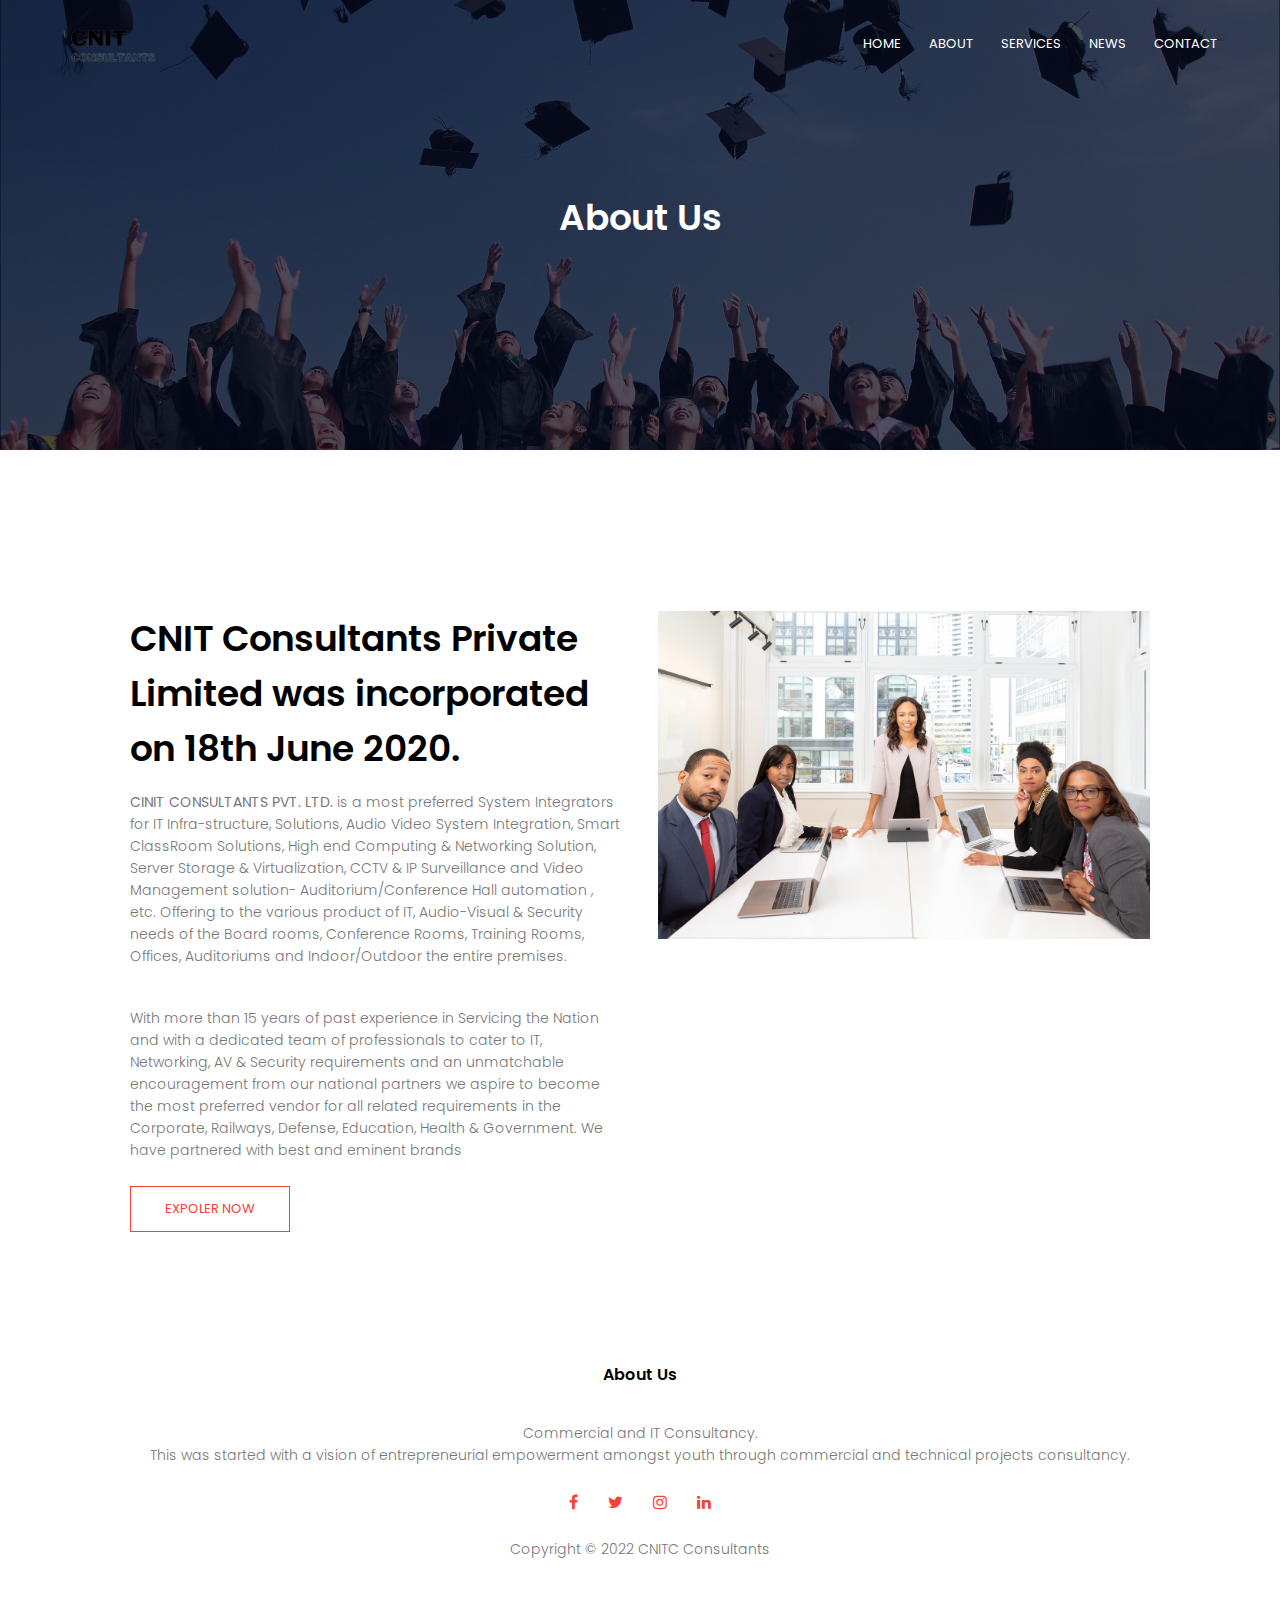
==== about.html @ f8865f2b "about home page completed" ====
<html>
<head>
<meta name="viewport" content="width=device-width, initial-scale=1.0">
<title>CNIT Consultants</title>
<link rel="stylesheet" href="style.css">
<link href="https://fonts.googleapis.com/css?family=Poppins:100,200,300,400,600,700&display=swap" rel="stylesheet">
<link rel="stylesheet" href="https://stackpath.bootstrapcdn.com/font-awesome/4.7.0/css/font-awesome.min.css"> 
</head>
<body>
    <section class="sub-header">
        <nav>
            <a href="index.html"><img src="images/logo_new.png"></a>
            <div class="nav-links" id="navLinks">  
                <i class="fa fa-close" onclick="hideMenu()"></i>
                <ul>
                    <li><a href="index.html">HOME</a></li>
                    <li><a href="about.html">ABOUT</a></li>
                    <li><a href="course.html">SERVICES</a></li>
                    <!-- course to Services -->
                    <li><a href="blog.html">NEWS</a></li>
                    <!-- blog to news -->
                    <li><a href="contact.html">CONTACT</a></li>
                </ul>
            </div>
            <i class="fa fa-bars" onclick="showMenu()"></i>
        </nav>   
            <h1>About Us</h1>
    </section>
    
    
<!------- about us content -------->
    
<section class="about-us">
    <div class="row">
        <div class="about-col">
            <h1>CNIT Consultants Private Limited was incorporated on 18th June 2020.</h1>     
            <p>    
                <strong>CINIT CONSULTANTS PVT. LTD.</strong> is a most preferred System Integrators for IT Infra-structure, Solutions, Audio Video System Integration, Smart ClassRoom Solutions, High end Computing & Networking Solution, Server  Storage & Virtualization, CCTV & IP Surveillance and  Video Management solution- Auditorium/Conference Hall automation , etc.  Offering to the various product of IT, Audio-Visual & Security needs of the Board rooms, Conference Rooms, Training Rooms, Offices, Auditoriums and Indoor/Outdoor the entire premises. 
            </p>
            <p>
                With more than 15 years of past experience in Servicing the Nation and with a dedicated team of professionals to cater to IT, Networking, AV & Security requirements and an unmatchable encouragement from our national partners we aspire to become the most preferred vendor for all related requirements in the Corporate, Railways, Defense, Education, Health & Government. We have partnered with best and eminent brands
            </p>
            <a href="link to button" class="hero-btn red-btn">EXPOLER NOW</a>
            <!-- add a button to for the drop down to roll down the more information about the company -->
        </div>
        <div class="about-col">
            <img src="images/about.jpg">
        </div>
    </div>    
</section>
    
<!-------- footer ---------->

<section class="footer">
            <h4>About Us</h4>
            <p>Commercial and IT Consultancy. </br> This was started with a vision of entrepreneurial empowerment amongst youth through commercial and technical projects consultancy. 
            </p>
        <div class="icons">
            <i class="fa fa-facebook"></i>
            <i class="fa fa-twitter"></i>
            <i class="fa fa-instagram"></i>
            <i class="fa fa-linkedin"></i>
        </div>
        <p>Copyright &copy; 2022 CNITC Consultants</p>
</section>    
  
  
<!----JavaScript for toggle menu---->
<script>
    var navLinks = document.getElementById("navLinks");

    function showMenu() {
        navLinks.style.right = "0";
    }

    function hideMenu() {
        navLinks.style.right = "-200px";
    }
</script> 
    
</body>
</html>
---- style.css ----
*{
    margin: 0;
    padding: 0;
    font-family: 'Poppins', sans-serif;
}
.header{
    min-height: 100vh;
    width: 100%;
    background-image: linear-gradient(rgba(4,9,30,0.7),rgba(4,9,30,0.7)),url(images/banner.png);
    background-position: center;
    background-size: cover;
    position: relative;
    overflow: hidden;
}

nav{
    display: flex;
    padding: 2% 4%;
    justify-content: space-between;
    align-items: center;
}
nav img{
    width: 135px;
}
.nav-links{
    flex: 1;
    text-align: right;
}
.nav-links ul li{
    list-style: none;
    display: inline-block;
    padding: 8px 12px;
    position: relative;
}
.nav-links ul li a{
    color: #fff;
    text-decoration: none;
    font-size: 13px;
}
.nav-links ul li::after{
    content: '';
    width: 0%;
    height: 2px;
    background: #f44336;
    display: block;
    margin: auto;
    transition: .5s;    
}
.nav-links ul li:hover::after{
    width: 100%;
}
nav .fa{
    display: none;
}

.text-box{
    width: 90%;
    color: #fff;
    position: absolute;
    top: 50%;
    left: 50%;
    transform: translate(-50%, -50%);
    text-align: center;
}
.text-box h1{
    font-size: 62px;
}
.text-box p{
    margin: 20px 0 40px;
    font-size: 14px;
    color: #fff;
}
.hero-btn {
    display: inline-block;
    text-decoration: none;
    color: #fff;
    border: 1px solid #fff;
    padding: 12px 34px;
    font-size: 13px;
    background: transparent;
    position: relative;
    cursor: pointer;
    transition: 1s;
}

.hero-btn:hover{
    border: 1px solid #f44336;
    background: #f44336;
}


@media(max-width: 700px)
{
   .nav-links ul li
    {
        display: block;
    }
    .nav-links
    {
        position: fixed;
        background: #f44336;
        height: 100vh;
        width: 200px;
        top: 0;
        right: -200px;
        text-align: left;
        z-index: 2;
        transition: 0.5s;
    }
    .nav-links ul{
        padding: 30px;
    }
    nav .fa{
        display: block;
        color: #fff;
        margin: 10px;
        font-size: 22px;
        cursor: pointer; 
    }
    .text-box h1{
        font-size: 20px;
    }
}

/*---------- course --------*/

.course{
    width: 80%;
    margin: auto;
    text-align: center;
    padding-top: 100px;
}
h1{
    font-size: 36px;
    font-weight: 600;
}
.list-items{
    padding: 20px;
    color: #777;
    font-size: 14px;
    font-weight: 300;
    line-height: 22px;
}
p{
    color: #777;
    font-size: 14px;
    font-weight: 300;
    line-height: 22px;
    padding: 10px;
}
.row{
    margin-top: 5%;
    display: flex;
    justify-content: space-between;  
}
  
.course-col{
    flex-basis: 31%;
    background: #fff3f3;
    border-radius: 10px;
    margin-bottom: 5%;
    padding: 20px 12px;
    box-sizing: border-box;
    transition: .5s;
}
h3{
    text-align: center;
    font-weight: 600;
    margin: 10px 0;
}
.course-col:hover{
    box-shadow: 0 0 20px 0px rgba(0, 0, 0, 0.2);
}

@media (max-width:700px){
    .row{
        flex-direction: column;
    }
} 

/*---------------- campus ----------------*/

.campus{
    width: 80%;
    margin: auto;
    text-align: center;
    padding-top: 50px;
}
.campus-col{
    flex-basis: 32%;
    border-radius: 10px;
    margin-bottom: 30px;
    position: relative;
    overflow: hidden;
}
.campus-col img{
    width: 100%;
}

.layer{
    background: transparent;
    height: 100%;
    width: 100%;
    top: 0;
    left: 0;
    position: absolute;
    transition: .5s;
}
.layer:hover{
    background: rgba(226, 0, 0, 0.7);
}
.layer h3{
    width: 100%;
    font-weight: 500;
    color: #fff;
    font-size: 26px;
    bottom: 0;
    left: 50%;
    transform: translateX(-50%);
    position: absolute;
    opacity: 0;
    transition: .5s;
}
.layer:hover h3{
    bottom: 49%;
    opacity: 1;
}

/*-------------- Facilities ----------------*/

.facility{
    width: 80%;
    margin: auto;
    text-align: center;
    padding-top: 100px;
}
.facility-col{
    flex-basis: 31%;
    border-radius: 10px;
    margin-bottom: 5%;
    text-align: left;
}
.facility-col img{
    width: 100%;
    border-radius: 10px;
}
.facility-col p{
    padding: 0;
}
.facility-col h3{
    margin-top: 16px;
    margin-bottom: 15px;
    text-align: left;
}

/*---------------- testimonials ------------------*/

.testimonials{
    width: 80%;
    margin: auto;
    padding-top: 100px;
    text-align: center;
}

.testimonial-col{
    flex-basis: 44%;
    border-radius: 10px;
    margin-bottom: 5%;
    text-align: left;
    background: #fff3f3;
    padding: 25px;
    cursor: pointer;
    display: flex;
}
.testimonial-col img{
    height: 40px;
    margin-left: 5px;
    margin-right: 30px;
    border-radius: 50%;
}
.testimonial-col p{
    padding: 0;
}
.testimonial-col h3{
    margin-top: 15px;
    text-align: left;
}
.testimonial-col .fa{
    color: #f44336;
}

@media(max-width:700px){
    .testimonial-col img{
        margin-left: 0px;
        margin-right: 15px;
    }
}

/*-------- Call To Action ----------*/


.cta{
    margin: 100px auto;
    width: 80%;
    background-image: linear-gradient(rgba(0,0,0,0.7),rgba(0,0,0,0.7)),url(images/banner2.jpg);
    background-position: center;
    background-size: cover;
    border-radius: 10px;
    text-align: center;
    padding: 100px 0;
}
.cta h1{
    color: #fff;
    margin-bottom: 40px; 
    padding: 0; 
}

@media(max-width:700px){
    .cta h1{
        font-size: 24px;
    }
}

/*--------------Footer---------------*/

.footer{
    width: 100%;
    text-align: center;
    padding: 30px 0;
}
.footer h4{
    margin-bottom: 25px;
    margin-top: 20px;
    font-weight: 600;
}

.icons .fa{
    color: #f44336;
    margin: 0 13px;
    cursor: pointer;
    padding: 18px 0;
}
.fa-heart-o{
    color: #f44336;
}


/*--------------- About Us Page --------------*/


.sub-header{
    height: 50vh;
    width: 100%;
    background-image: linear-gradient(rgba(4,9,30,0.7),rgba(4,9,30,0.7)),url(images/background.jpg);
    background-position: center;
    background-size: cover;
    text-align: center;
    color: #fff;
}
.sub-header h1{
    margin-top: 100px;
}
.about-us{
    width: 80%;
    margin: auto;
    padding-top: 80px;
    padding-bottom: 50px;
}

.about-col{
    flex-basis: 48%;
    padding: 30px 2px;
}
.about-col h1{
    padding-top: 0;
}
.about-col p{
    padding: 15px 0 25px;
}

.hero-btn.red-btn{
    border: 1px solid #f44336;
    background: transparent;
    color: #f44336;
}
.hero-btn.red-btn:hover{
    border: 1px solid #f44336;
    background: #f44336;
    color: #fff;
}
.hero-btn.red-btn::after{
    background: #f44336;
}
.hero-btn.red-btn::before{
    background: #f44336;
}
.content-image{
    flex-basis: 50%;
}
.about-col img{
    width: 100%;
}

/*---------- Blog Page -------------*/

.blog-content{
    width: 80%;
    margin: auto;
    padding: 60px 0;
}
.blog-left{
    flex-basis: 65%;
}
.blog-right{
    flex-basis: 32%;
}
.blog-left img{
    width: 100%;
}
.blog-left h2{
    color: #222;
    font-weight: 600;
    margin: 30px 0;
}
.blog-left p{
    color: #999;
    padding: 0;
}

.blog-right h3{
    background: #f44336;
    color: #fff;
    padding: 7px 0;
    font-size: 16px;
    margin-bottom: 20px;
}
.blog-right div{
    display: flex;
    align-items: center;
    justify-content: space-between;
    color: #555;
    padding: 8px;
    box-sizing: border-box;
}

.comment-box{
    border: 1px solid #ccc;
    margin: 50px 0;
    padding: 10px 20px;
}

.comment-box h3{
    text-align: left;
}
.comment-form input, .comment-form textarea{
    width: 100%;
    padding: 10px;
    margin: 15px 0;
    box-sizing: border-box;
    border: none;
    outline: none;
    background: #f0f0f0;
}
.comment-form button{
    margin: 10px 0;
}


@media (max-width:700px){
    .sub-header h1{
        font-size: 24px;
    }
} 


/*------- Contact Us Page ------------*/

.location{
    width: 80%;
    margin: auto;
    padding: 80px 0;
}
.location iframe{
    width: 100%;
}

.contact-us{
    width: 80%;
    margin: auto;
}
.contact-col{
    flex-basis: 48%;
    margin-bottom: 30px;
}

.contact-col div{
    display: flex;
    align-items: center;
    margin-bottom: 40px;
}

.contact-col div .fa{
    font-size: 28px;
    color: #f44336;
    margin: 10px;
    margin-right: 30px;
}
    
.contact-col div p{
    padding: 0;
}
.contact-col div h5{
    font-size: 20px;
    margin-bottom: 5px;
    color: #555;
    font-weight: 400;
    
}
.contact-col input, .contact-col textarea{
    width: 100%;
    padding: 15px;
    margin-bottom: 17px;
    outline: none;
    border: 1px solid #ccc;
}

.footer-link{
    text-decoration: none;
    color: #777;
}
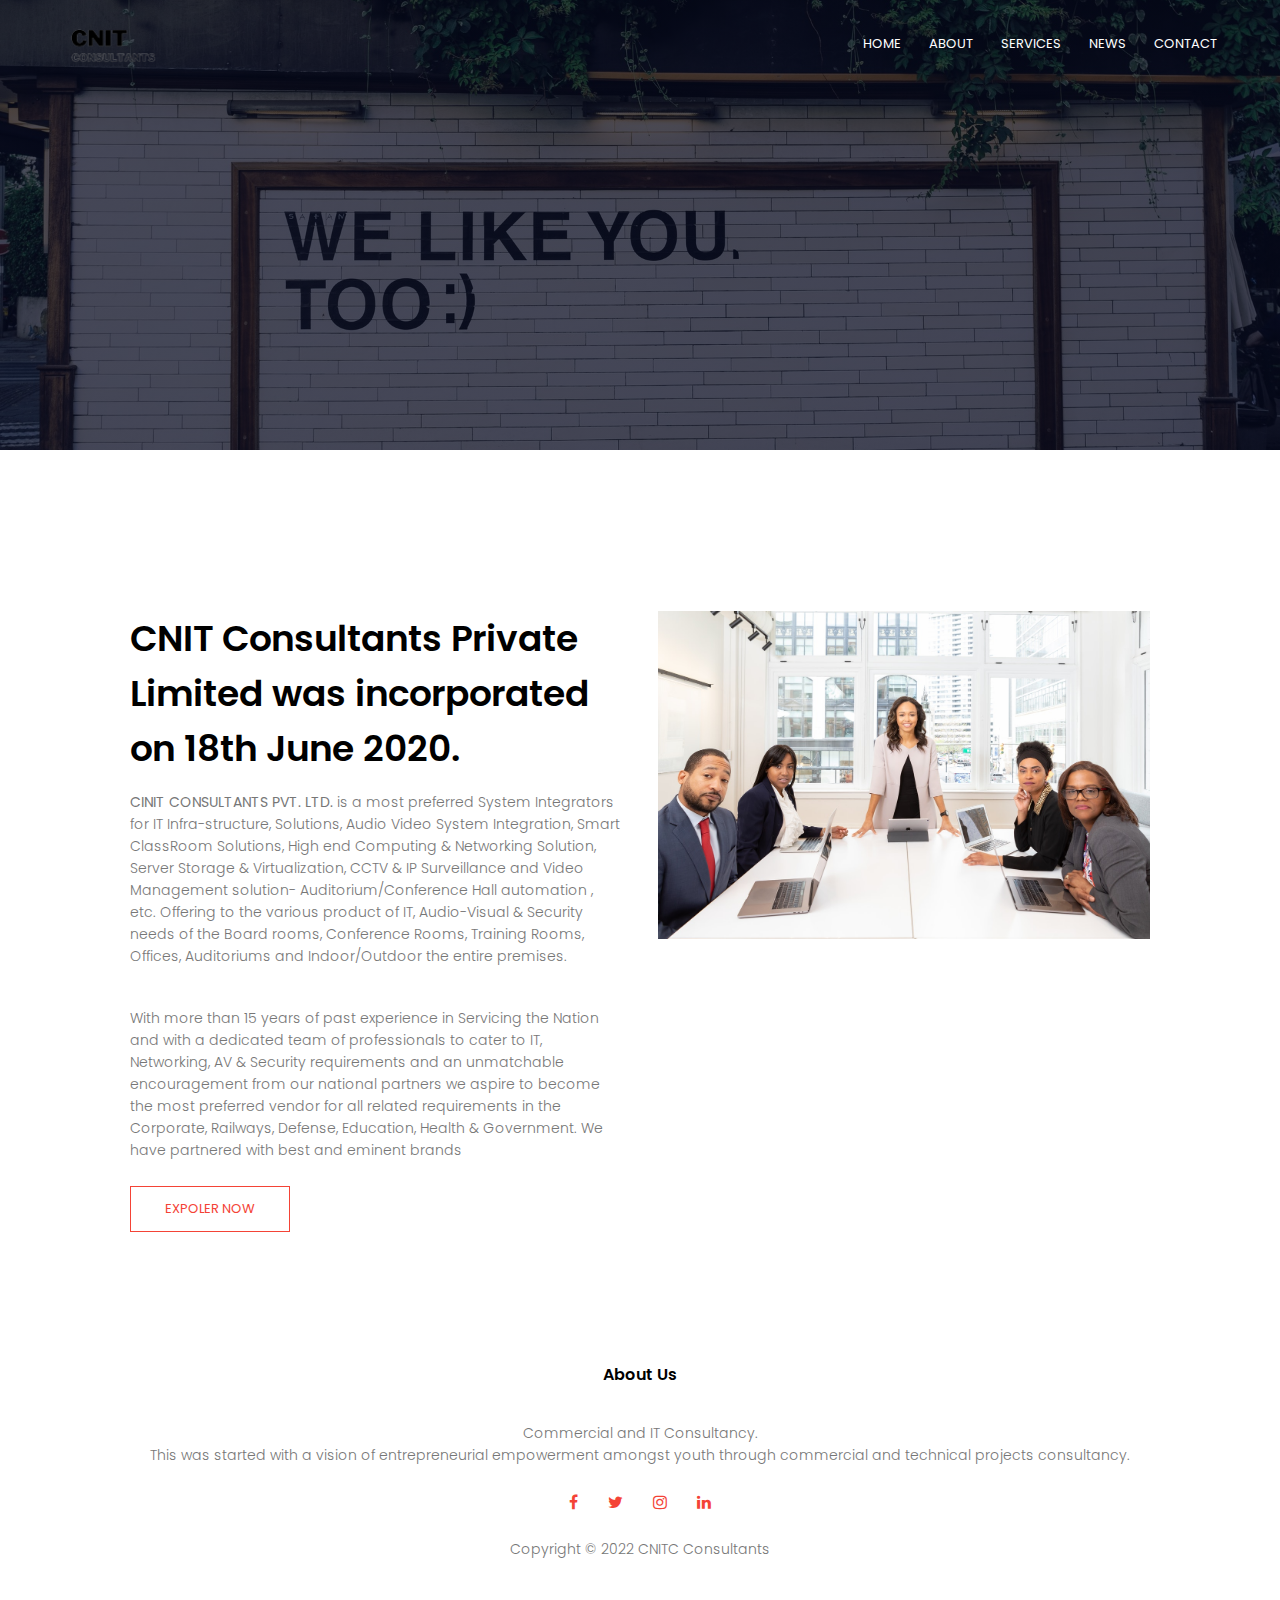
==== commit 6fc2fe40: "clientele add , bg change" ====
--- a/about.html
+++ b/about.html
@@ -24,7 +24,7 @@
             </div>
             <i class="fa fa-bars" onclick="showMenu()"></i>
         </nav>   
-            <h1>About Us</h1>
+            <!-- <h1>About Us</h1> -->
     </section>
     
     
--- a/style.css
+++ b/style.css
@@ -6,7 +6,7 @@
 .header{
     min-height: 100vh;
     width: 100%;
-    background-image: linear-gradient(rgba(4,9,30,0.7),rgba(4,9,30,0.7)),url(images/banner.png);
+    background-image: linear-gradient(rgba(4,9,30,0.7),rgba(4,9,30,0.7)),url(images-1/index-bg.jpg);
     background-position: center;
     background-size: cover;
     position: relative;
@@ -242,6 +242,7 @@
 }
 .facility-col img{
     width: 100%;
+    /* height: 50%; */
     border-radius: 10px;
 }
 .facility-col p{
@@ -253,6 +254,33 @@
     text-align: left;
 }
 
+/*-------------- Clientele ----------------*/
+
+.clientele{
+    width: 90%;
+    margin: auto;
+    text-align: center;
+    padding-top: 100px;
+}
+.clientele-col{
+    flex-basis: 31%;
+    border-radius: 10px;
+    margin-bottom: 0;
+    text-align: center;
+}
+.clientele-col img{
+    width: 90%;
+    border-radius: 10px;
+    
+}
+.clientele-col p{
+    padding: 0;
+}
+.clientele-col h3{
+    margin-top: 16px;
+    margin-bottom: 15px;
+    text-align: center;
+}
 /*---------------- testimonials ------------------*/
 
 .testimonials{
@@ -351,7 +379,7 @@
 .sub-header{
     height: 50vh;
     width: 100%;
-    background-image: linear-gradient(rgba(4,9,30,0.7),rgba(4,9,30,0.7)),url(images/background.jpg);
+    background-image: linear-gradient(rgba(4,9,30,0.7),rgba(4,9,30,0.7)),url(images-1/about-bg.jpg);
     background-position: center;
     background-size: cover;
     text-align: center;
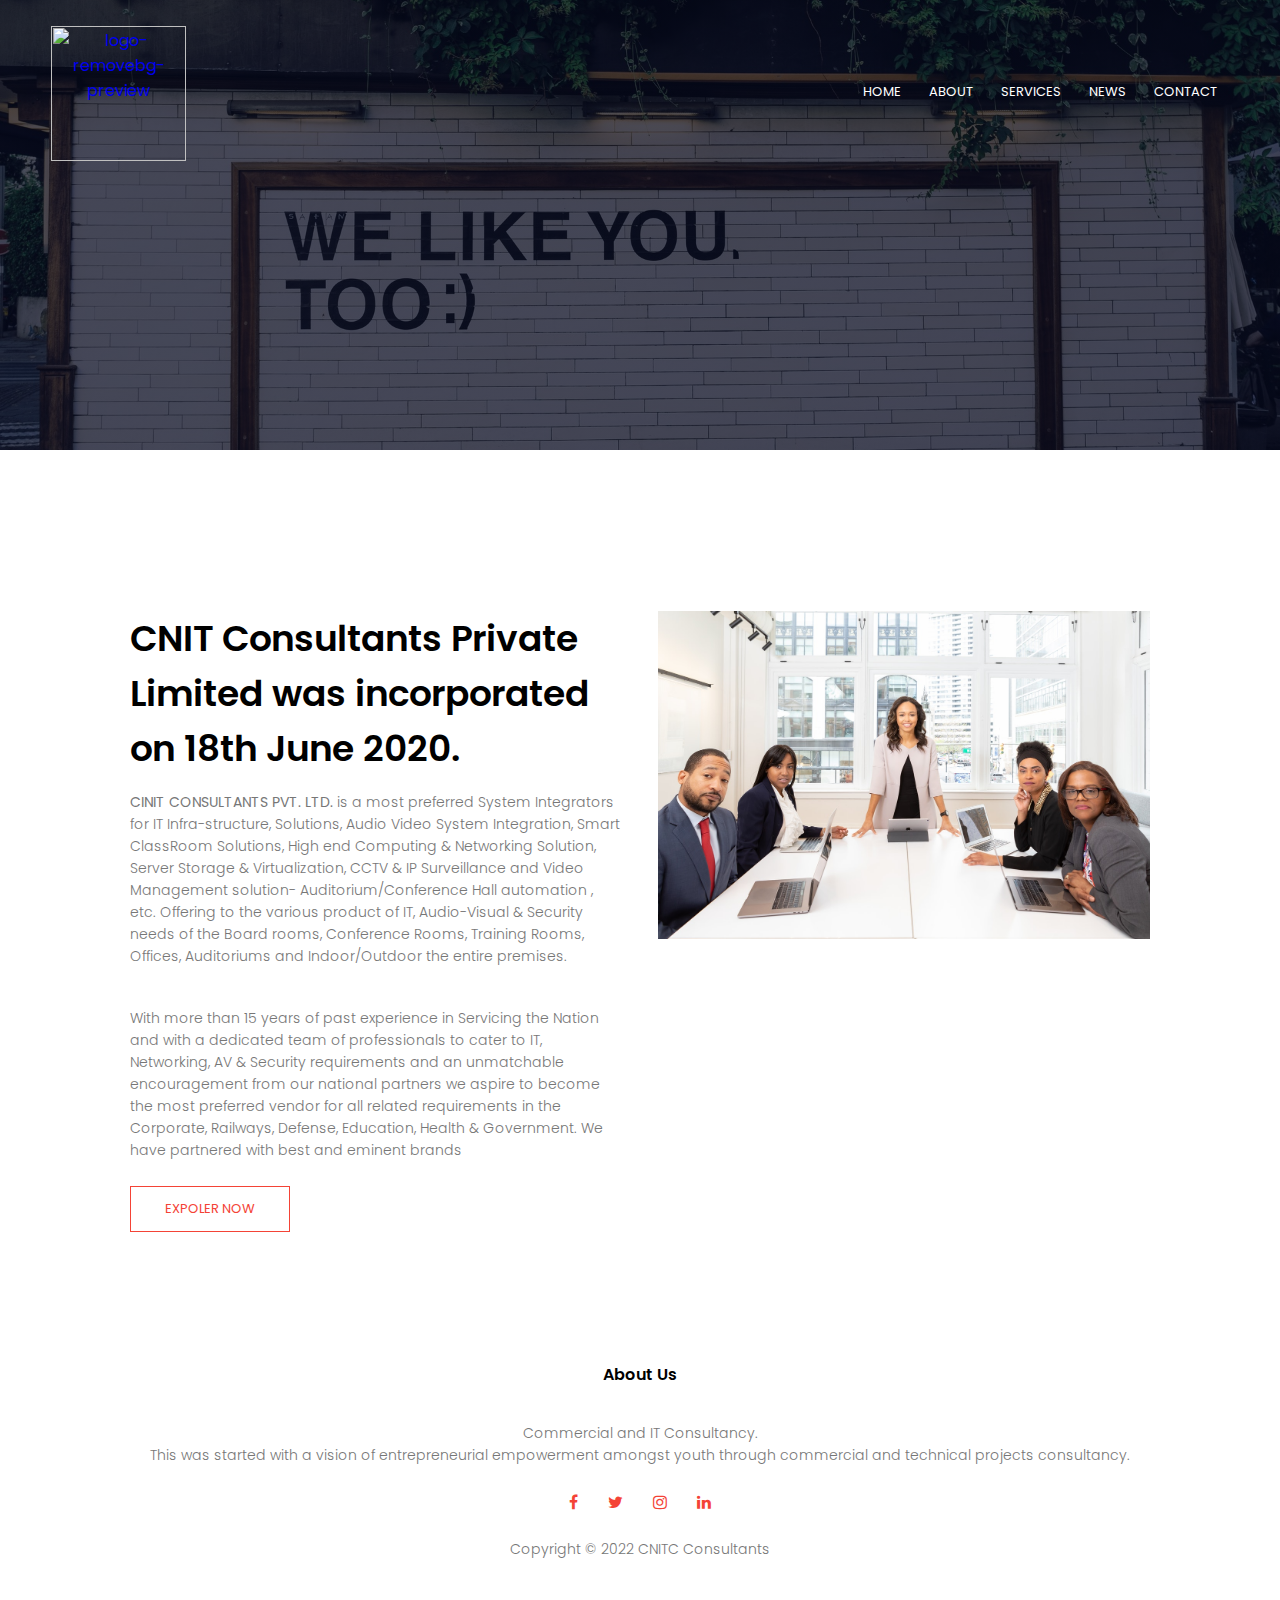
==== commit 2db29ace: "logo is changes" ====
--- a/about.html
+++ b/about.html
@@ -9,16 +9,14 @@
 <body>
     <section class="sub-header">
         <nav>
-            <a href="index.html"><img src="images/logo_new.png"></a>
+            <a href="index.html"><img src="https://i.ibb.co/hLDDNZB/logo-removebg-preview.png" alt="logo-removebg-preview" border="0"></a>
             <div class="nav-links" id="navLinks">  
                 <i class="fa fa-close" onclick="hideMenu()"></i>
                 <ul>
                     <li><a href="index.html">HOME</a></li>
                     <li><a href="about.html">ABOUT</a></li>
                     <li><a href="course.html">SERVICES</a></li>
-                    <!-- course to Services -->
                     <li><a href="blog.html">NEWS</a></li>
-                    <!-- blog to news -->
                     <li><a href="contact.html">CONTACT</a></li>
                 </ul>
             </div>
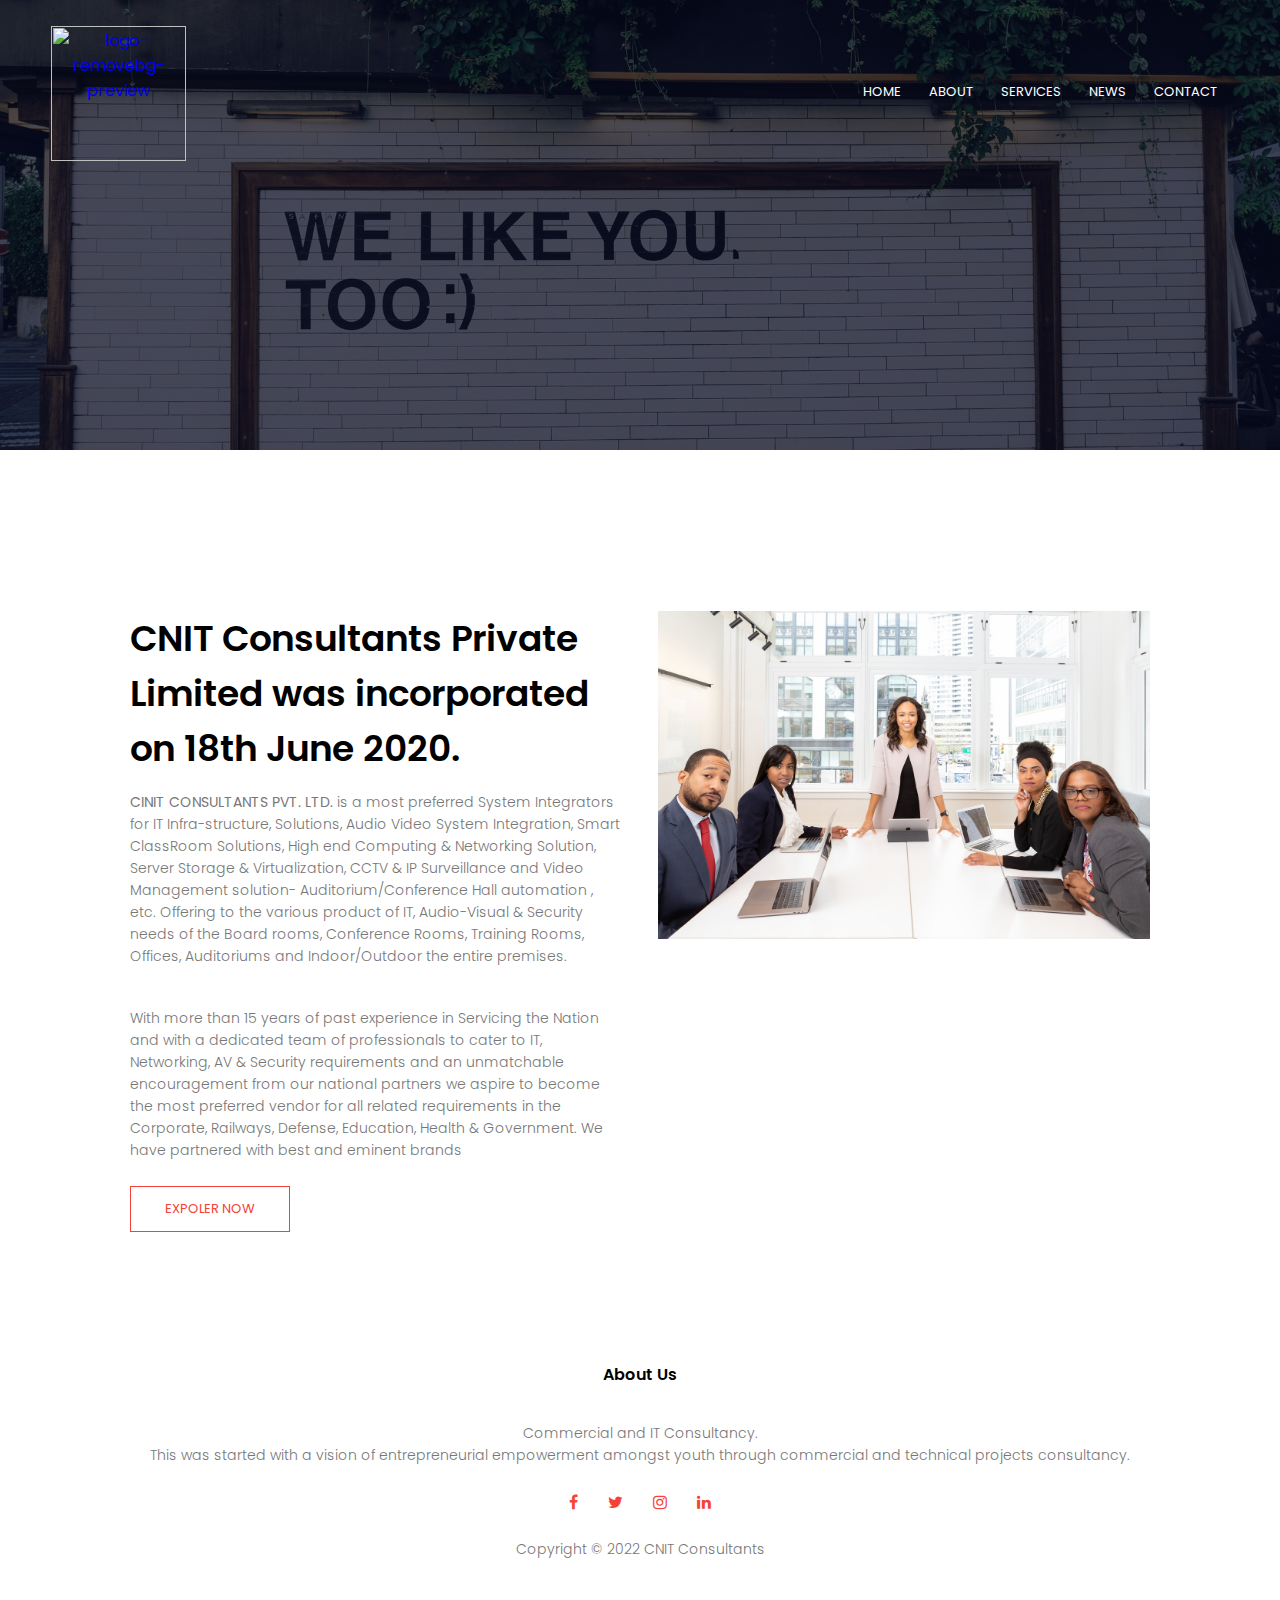
==== commit 4deabf96: "footer spell update" ====
--- a/about.html
+++ b/about.html
@@ -59,7 +59,7 @@
             <i class="fa fa-instagram"></i>
             <i class="fa fa-linkedin"></i>
         </div>
-        <p>Copyright &copy; 2022 CNITC Consultants</p>
+        <p>Copyright &copy; 2022 CNIT Consultants</p>
 </section>    
   
   
